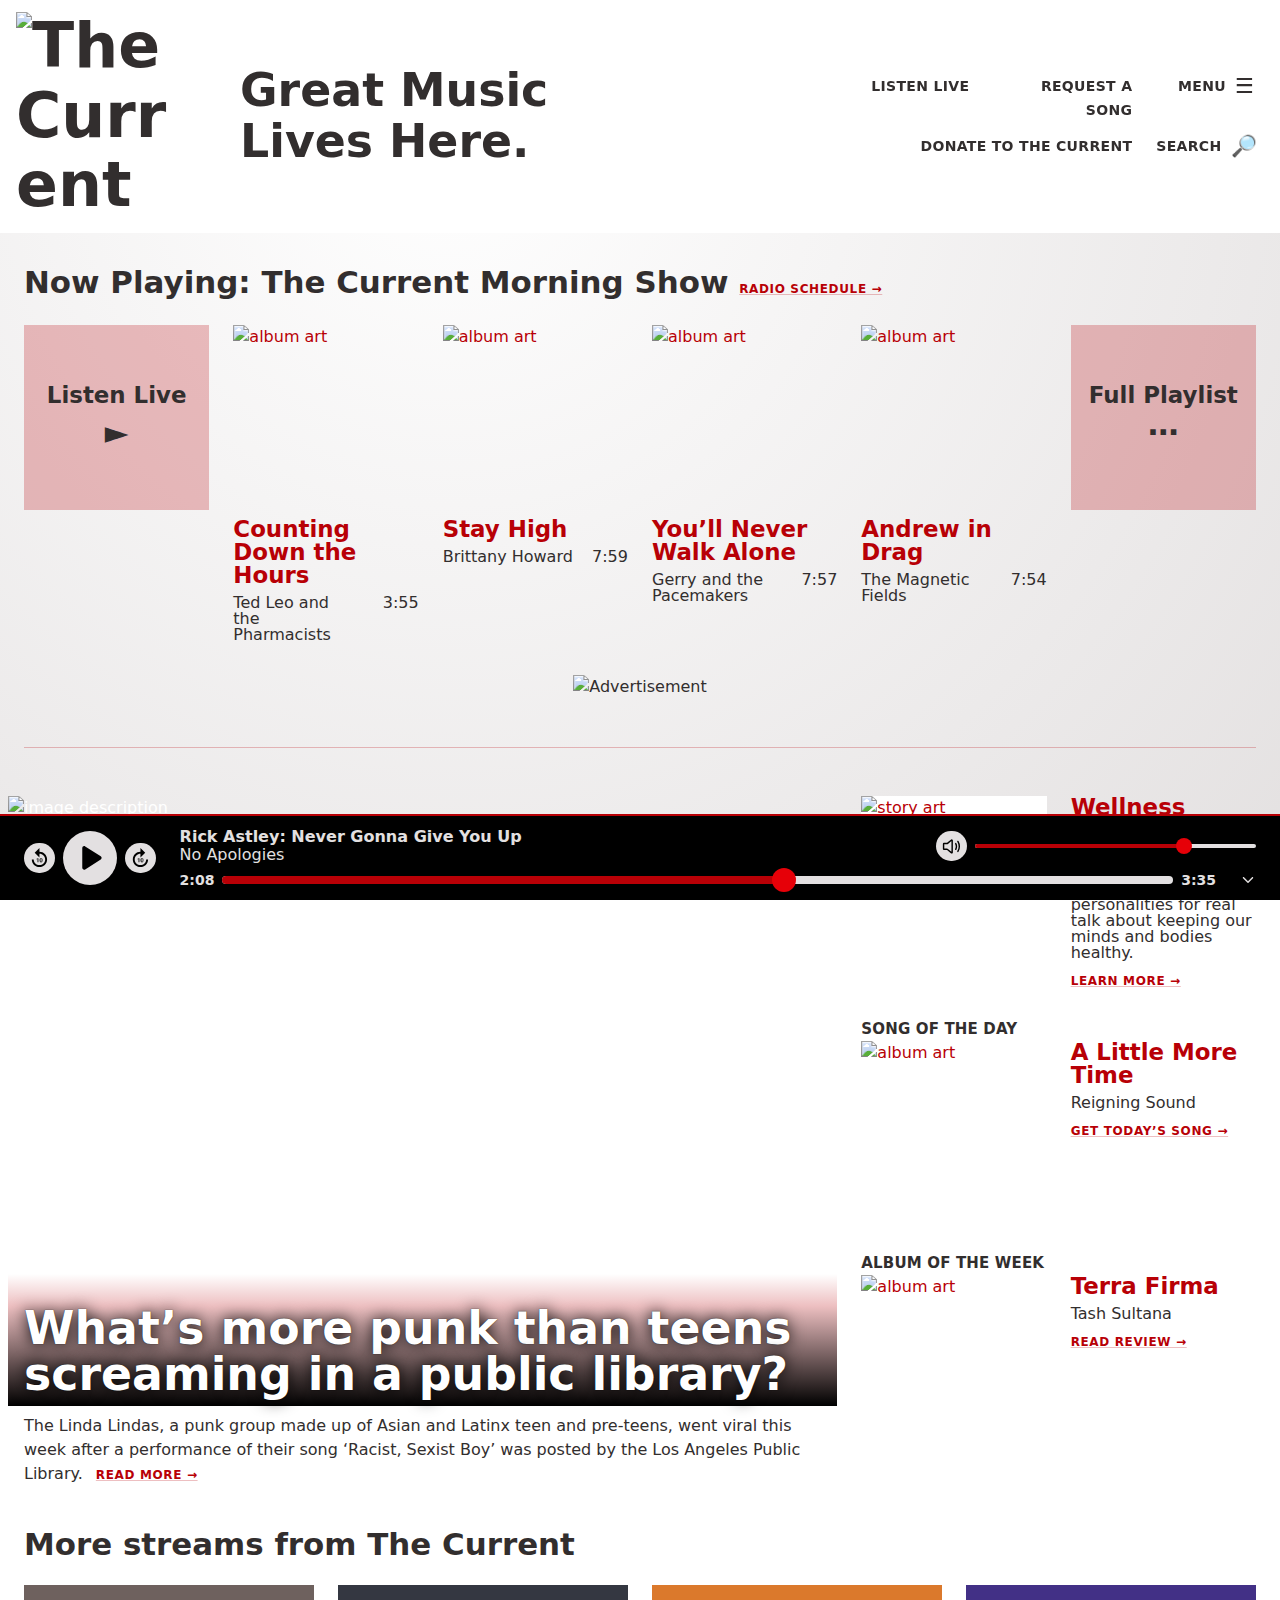
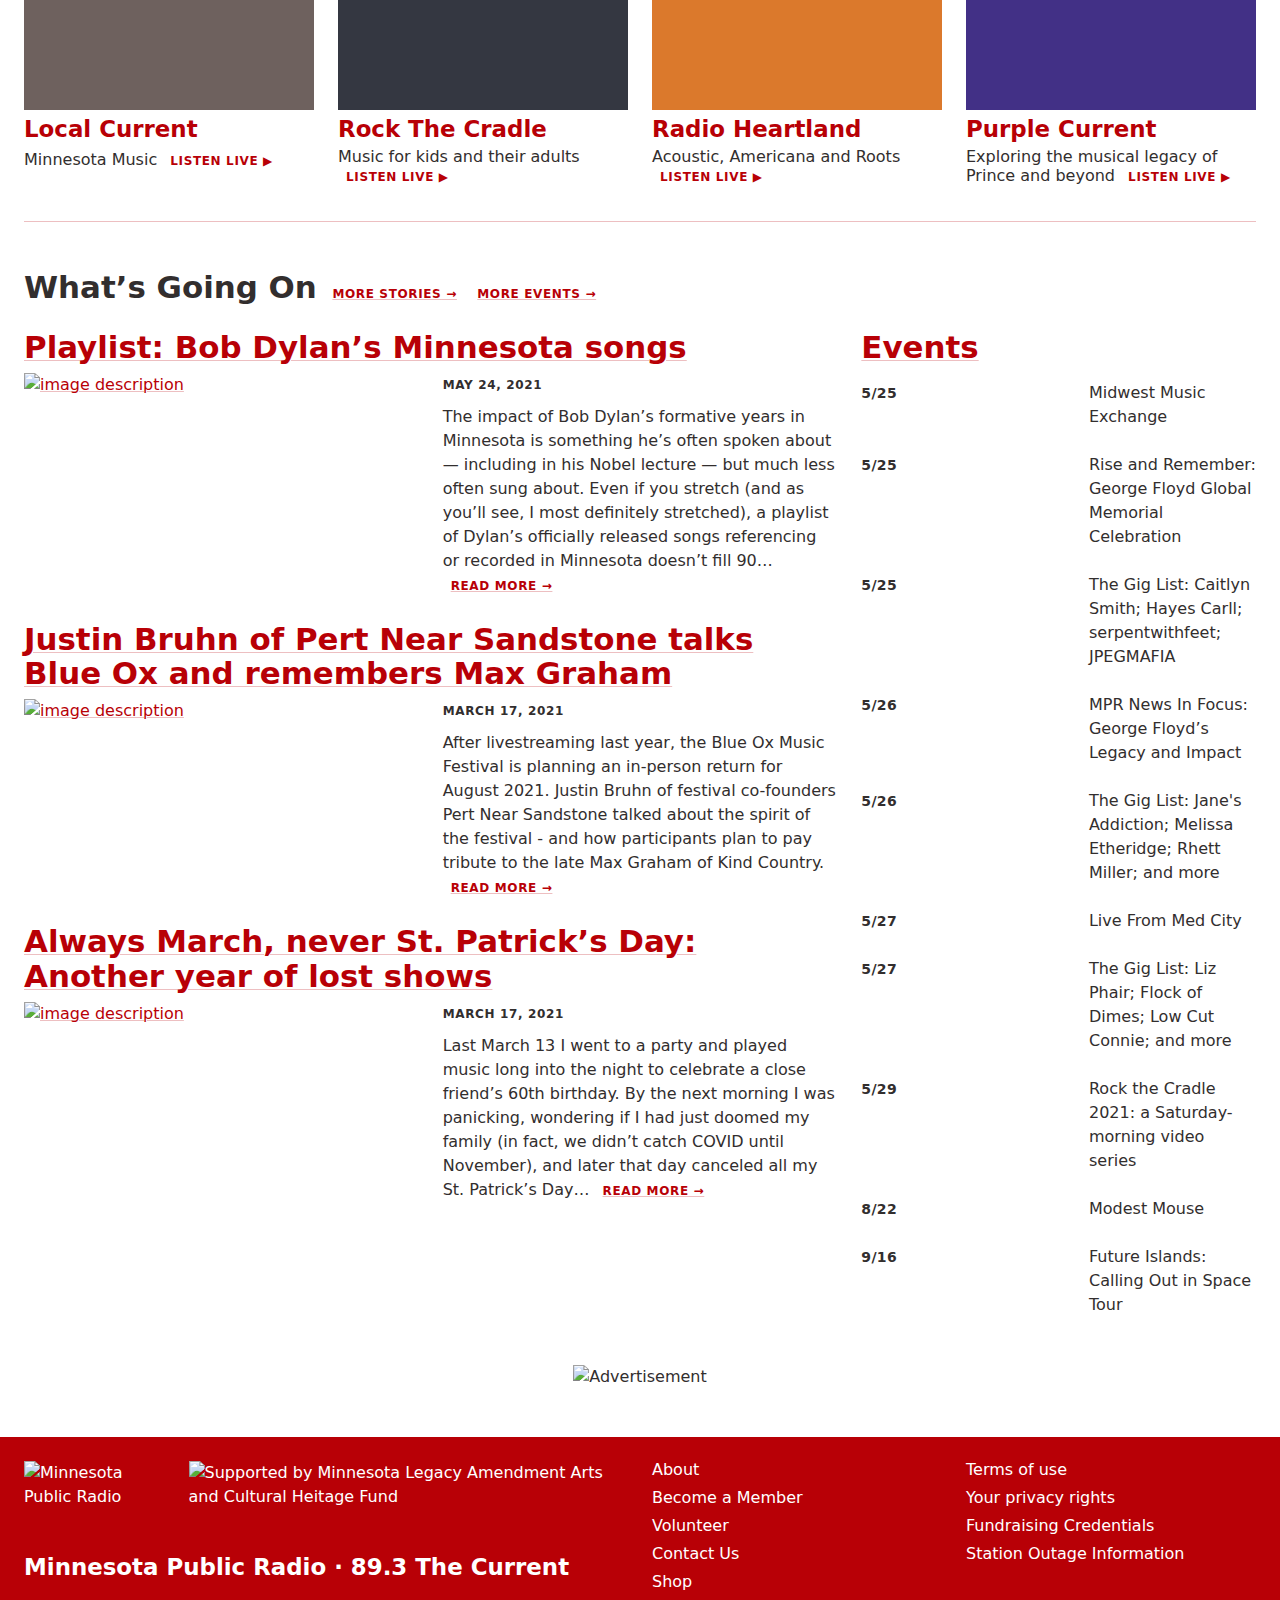
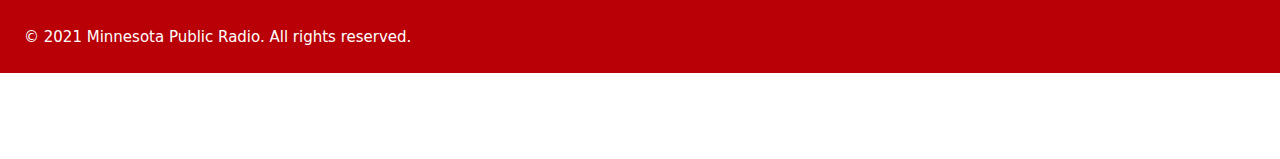
==== thecurrent/index.html @ 36ae05fc "Initial copy of TC mockups" ====
<!DOCTYPE html>
<html lang="en">

<head>
  <meta charset="UTF-8" />
  <meta http-equiv="X-UA-Compatible" content="IE=edge" />
  <meta name="viewport" content="width=device-width, initial-scale=1.0" />
  <title>The Current &middot; Great Music Lives Here</title>
  <link rel="stylesheet" href="styles/base.css" />
  <link rel="icon"
    href="data:image/svg+xml,
    %3csvg xmlns=%22http://www.w3.org/2000/svg%22 viewBox=%220 0 100 100%22%3e
    %3ctext y=%22.9em%22 font-size=%2290%22%3e🤘%3c/text%3e
    %3c/svg%3e"
  />
</head>

<body>
  <header>
    <div class="wrapper">
      <h1 class="current-logo">
        <img src="https://img.apmcdn.org/131bd5762737885e876443f430b65606de27d0df/uncropped/f2032b-20201030-the-current-oval-for-web-placements.jpg" alt="The Current" class="logo" />
      </h1>
      <h1 class="tagline type-large">Great&nbsp;Music Lives&nbsp;Here.</h1>
      <nav class="nav-site type-mini">
        <ul class="nav-site-items">
          <li class="nav-link nav-link-listen"><a href="#">Listen<span class="verbose"> Live</span></a></li>
          <li class="nav-link nav-link-request"><a href="#">Request<span class="verbose"> a Song</span></a></li>
          <li class="nav-link nav-link-donate"><a href="#">Donate<span class="verbose"> to The Current</span></a></li>
          <li class="nav-link nav-link-search"><a href="#"><span class="verbose">Search </span><span class="nav-icon nav-icon-search">🔎</span></a></li>
          <li class="nav-link nav-link-megamenu"><button class="nav-megamenu-open type-mini"><span class="verbose">Menu </span><span class="nav-icon nav-icon-open">☰</span></button></li>
        </ul>
      </nav>
    </div>
  </header>
  <main id="main-content">
    <nav class="nav-homepage type-micro">
      <ul class="nav-homepage-sections">
        <li><a href="#features">Features</a></li>
        <li><a href="#playlist">Playlist</a></li>
        <li><a href="#streams">Streams</a></li>
        <li><a href="#stories">Stories</a></li>
        <li><a href="#events">Events</a></li>
      </ul>
    </nav>
    <div class="wrapper">
      <section class="playlist" id="playlist">
        <h3>
          Now Playing: The Current Morning Show
          <a href="#" class="link-readmore type-micro">Radio schedule</a>
        </h3>
        <ul class="playlist tiles sixup">
          <a href="#">
            <li class="playlist-card playlist-full">
              <h4 class="playlist-title"><span>Listen Live</span><span class="type-large">►</span></h4>
            </li>
          </a>
          <a href="#">
            <li class="playlist-card">
              <h4 class="playlist-title">Counting Down the Hours</h4>
              <div class="playlist-artist">Ted Leo and the Pharmacists</div>
              <div class="playlist-time">3:55</div>
              <div class="playlist-image">
                <img src="https://albumart.publicradio.org/mb/a4/a4d3a0b2-60da-36b9-bfa5-47ecc02b8e96_6b54.jpg"
                  alt="album art" width="400" height="400" />
              </div>
            </li>
          </a>
          <a href="#">
            <li class="playlist-card">
              <h4 class="playlist-title">Stay High</h4>
              <div class="playlist-artist">Brittany Howard</div>
              <div class="playlist-time">7:59</div>
              <div class="playlist-image">
                <img src="https://albumart.publicradio.org/mb/45/4577df3e-7447-43d2-a426-8ab74be0951f_4b08.jpg"
                  alt="album art" width="400" height="400" />
              </div>
            </li>
          </a>
          <a href="#">
            <li class="playlist-card">
              <h4 class="playlist-title">You’ll Never Walk Alone</h4>
              <div class="playlist-artist">Gerry and the Pacemakers</div>
              <div class="playlist-time">7:57</div>
              <div class="playlist-image">
                <img src="https://albumart.publicradio.org/mb/74/74c93faa-e907-339b-bd22-235448de3eb6_2c4f.jpg"
                  alt="album art" width="400" height="400" />
              </div>
            </li>
          </a>
          <a href="#">
            <li class="playlist-card">
              <h4 class="playlist-title">Andrew in Drag</h4>
              <div class="playlist-artist">The Magnetic Fields</div>
              <div class="playlist-time">7:54</div>
              <div class="playlist-image">
                <img src="https://albumart.publicradio.org/mb/4e/4e7061e9-9e64-4b74-bcf6-ec2b5041f7bd_f32d.jpg"
                  alt="album art" width="400" height="400" />
              </div>
            </li>
          </a>
          <a href="#">
            <li class="playlist-card playlist-full">
              <h4 class="playlist-title"><span>Full Playlist</span><span class="type-large">⋯</span></h4>
            </li>
          </a>
        </ul>
      </section>
      <aside class="ad ad-horizontal">
        <div class="advertisement">
          <picture>
            <source srcset="https://via.placeholder.com/728x90?text=728x90+ADVERTISEMENT" media="(min-width: 50rem)" />
            <img src="https://via.placeholder.com/320x50?text=320x50+AD" alt="Advertisement" />
          </picture>
        </div>
      </aside>
      <section class="features" id="features">
        <article class="featured-hero">
          <div class="hero-banner">
            <h2 class="hero-title">
              <a href="#">What’s more punk than teens screaming in a public library?</a>
            </h2>
            <div class="hero-image">
              <a href="#">
                <img
                  src="https://img.apmcdn.org/64fef05b1c206bccfaa9dd44ef3eb60edc268a56/uncropped/cd028f-20210521-the-linda-lindas-at-the-l-a-public-library-958.jpg"
                  alt="image description" />
              </a>
            </div>
          </div>
          <div class="hero-blurb">
            The Linda Lindas, a punk group made up of Asian and Latinx teen
            and pre-teens, went viral this week after a performance of their
            song ‘Racist, Sexist Boy’ was posted by the Los Angeles Public
            Library.
            <a href="#" class="link-readmore type-micro">Read more</a>
          </div>
        </article>
        <article class="featured-discovery">
          <div class="featured-card">
            <h4 class="featured-title"><a href="#">Wellness Wednesday</a></h4>
            <div class="featured-artist"><a href="#">Every Wednesday, host Jill Riley connects with experts and local personalities for real talk about keeping our minds and bodies healthy.</a></div>
            <div class="featured-blurb">
              <a class="link-readmore type-micro" href="#">Learn more</a>
            </div>
            <div class="featured-image">
              <a href="#">
                <img
                  src="https://is5-ssl.mzstatic.com/image/thumb/Podcasts115/v4/ff/46/41/ff4641ed-eae1-3275-398f-70f77f1be794/mza_8873832101749602864.jpg/536x0w.jpg"
                  alt="story art" width="400" height="400" />
              </a>
            </div>
          </div>
        </article>
        <article class="featured-song">
          <h3 class="type-caption">Song of the Day</h3>
          <div class="featured-card">
            <h4 class="featured-title"><a href="#">A Little More Time</a></h4>
            <div class="featured-artist"><a href="#">Reigning Sound</a></div>
            <div class="featured-blurb">
              <a class="link-readmore type-micro" href="#">Get today’s song</a>
            </div>
            <div class="featured-image">
              <a href="#">
                <img
                  src="https://img.apmcdn.org/fba8c2aca37077ad91756019772dc49f04f00140/square/0bcc12-20210316-reigning-sound-1200.jpg"
                  alt="album art" width="400" height="400" />
              </a>
            </div>
          </div>
        </article>
        <article class="featured-album">
          <h3 class="type-caption">Album of the Week</h3>
          <div class="featured-card">
            <h4 class="featured-title"><a href="#">Terra Firma</a></h4>
            <div class="featured-artist"><a href="#">Tash Sultana</a></div>
            <div class="featured-blurb">
              <a class="link-readmore type-micro" href="#">Read review</a>
            </div>
            <div class="featured-image">
              <a href="#">
                <img
                  src="https://img.apmcdn.org/a0b03e97ee931c970d5a6a6fc91283e523136013/square/013bf7-20210304-tash-sultana-terra-firma-1400.jpg"
                  alt="album art" width="400" height="400" />
              </a>
            </div>
          </div>
        </article>
      </section>
      <section class="streams" id="streams">
        <h3>More streams from The Current</h3>
        <ul class="teaser-stream tiles">
          <a href="#">
            <li class="stream-card">
              <h4 class="stream-title">Local Current</h4>
              <div class="stream-description">
                Minnesota Music
                <span data-href="#" class="link-listen type-micro">Listen Live</span>
              </div>
              <div class="stream-image stream-image-local-current"></div>
            </li>
          </a>
          <a href="#">
            <li class="stream-card">
              <h4 class="stream-title">Rock The Cradle</h4>
              <div class="stream-description">
                Music for kids and their adults
                <span data-href="#" class="link-listen type-micro">Listen Live</span>
              </div>
              <div class="stream-image stream-image-rock-the-cradle"></div>
            </li>
          </a>
          <a href="#">
            <li class="stream-card">
              <h4 class="stream-title">Radio Heartland</h4>
              <div class="stream-description">
                Acoustic, Americana and Roots
                <span data-href="#" class="link-listen type-micro">Listen Live</span>
              </div>
              <div class="stream-image stream-image-radio-heartland"></div>
            </li>
          </a>
          <a href="#">
            <li class="stream-card">
              <h4 class="stream-title">Purple Current</h4>
              <div class="stream-description">
                Exploring the musical legacy of Prince and beyond
                <span data-href="#" class="link-listen type-micro">Listen Live</span>
              </div>
              <div class="stream-image stream-image-purple-current"></div>
            </li>
          </a>
        </ul>
      </section>
      <section class="stories-events" id="stories">
        <h3 class="stories-title">
          What’s Going On
          <a href="#" class="link-readmore type-micro">More stories</a>
          <a href="#" class="link-readmore type-micro">More events</a>
        </h3>
        <div class="stories-teaser-list">
          <article class="teaser-story">
            <h3 class="teaser-title">
              <a href="#">Playlist: Bob Dylan’s Minnesota songs</a>
            </h3>
            <div class="teaser-image">
              <a href="#">
                <img
                  src="https://blog.thecurrent.org/wp-content/blogs.dir/9/files/2021/05/Positively-4th-Street-Saint-Paul-sign-602x400.jpg"
                  alt="image description" />
              </a>
            </div>
            <div class="teaser-date type-micro">May 24, 2021</div>
            <div class="teaser-blurb">
              The impact of Bob Dylan’s formative years in Minnesota is something he’s often spoken about — including in
              his Nobel lecture — but much less often sung about. Even if you stretch (and as you’ll see, I most
              definitely stretched), a playlist of Dylan’s officially released songs referencing or recorded in
              Minnesota doesn’t fill 90…
              <a href="#" class="link-readmore type-micro">Read more</a>
            </div>
          </article>
          <article class="teaser-story">
            <h3 class="teaser-title">
              <a href="#">Justin Bruhn of Pert Near Sandstone talks Blue Ox and
                remembers Max Graham</a>
            </h3>
            <div class="teaser-image">
              <a href="#">
                <img
                  src="https://img.apmcdn.org/3c2b3c96ed174e35ada48062406196e3b16ce367/normal/b96ede-20210316-pert-near-sandstone-960.jpg"
                  alt="image description" />
              </a>
            </div>
            <div class="teaser-date type-micro">March 17, 2021</div>
            <div class="teaser-blurb">
              After livestreaming last year, the Blue Ox Music Festival is
              planning an in-person return for August 2021. Justin Bruhn of
              festival co-founders Pert Near Sandstone talked about the spirit
              of the festival - and how participants plan to pay tribute to
              the late Max Graham of Kind Country.
              <a href="#" class="link-readmore type-micro">Read more</a>
            </div>
          </article>
          <article class="teaser-story">
            <h3 class="teaser-title">
              <a href="#">Always March, never St. Patrick’s Day: Another year of lost
                shows</a>
            </h3>
            <div class="teaser-image">
              <a href="#">
                <img src="https://blog.thecurrent.org/wp-content/blogs.dir/9/files/2021/03/David-Perry-602x404.jpg"
                  alt="image description" />
              </a>
            </div>
            <div class="teaser-date type-micro">March 17, 2021</div>
            <div class="teaser-blurb">
              Last March 13 I went to a party and played music long into the
              night to celebrate a close friend’s 60th birthday. By the next
              morning I was panicking, wondering if I had just doomed my
              family (in fact, we didn’t catch COVID until November), and
              later that day canceled all my St. Patrick’s Day…
              <a href="#" class="link-readmore type-micro">Read more</a>
            </div>
          </article>
        </div>
        <div class="events-teaser-list" id="events">
          <h3><a href="#">Events</a></h3>
          <dl>
            <dt>
              <time class="type-mini" datetime="2021-05-25">5/25</time>
            </dt>
            <dd>
              <a href="#" class="event-preview-image">
                <img
                  src="https://img.apmcdn.org/951af0ea1e0e0a520f5f87dce5a013aafbed44cb/uncropped/f1b867-20210517-midwest-music-exchange-2021-2000.jpg"
                  width="160" alt="">
              </a>
              <a href="/events/2021/05/25/7637/midwest-music-exchange">Midwest Music Exchange</a>
            </dd>
            <dt>
              <time class="type-mini" datetime="2021-05-25">5/25</time>
            </dt>
            <dd>
              <a href="#" class="event-preview-image">
                <img
                  src="https://img.apmcdn.org/37174a9d104633a8499af2c4d72539404f4205bc/uncropped/a29b85-20210518-rise-and-remember-poster-1280.jpg"
                  width="160" alt="">
              </a>
              <a href="/events/2021/05/25/7643/rise-and-remember-george-floyd-global-memorial-celebration">Rise and
                Remember: George Floyd Global Memorial
                Celebration</a>
            </dd>
            <dt>
              <time class="type-mini" datetime="2021-05-25">5/25</time>
            </dt>
            <dd>
              <a href="#" class="event-preview-image">
                <img
                  src="https://img.apmcdn.org/47421ac0a34eab64d65aab4164bf0e9c1674b3c5/uncropped/60c978-20180315-caitlyn-smith-performs-at-pledgehouse-at-sxsw-03.jpg"
                  width="160" alt="">
              </a>
              <a href="/events/2021/05/25/7667/the-gig-list-caitlyn-smith-hayes-carll-jpegmafia">The Gig List: Caitlyn
                Smith; Hayes Carll; serpentwithfeet;
                JPEGMAFIA</a>
            </dd>
            <dt>
              <time class="type-mini" datetime="2021-05-26">5/26</time>
            </dt>
            <dd>
              <a href="#" class="event-preview-image">
                <img
                  src="https://img.apmcdn.org/79c6bdb529b45e5beda88c85a276091b2969f2bd/uncropped/6346c5-20210507-infocusgf-1024.jpg"
                  width="160" alt="">
              </a>
              <a href="/events/2021/05/26/7639/mpr-news-in-focus-george-floyds-legacy-and-impact">MPR News In Focus:
                George Floyd’s Legacy and Impact</a>
            </dd>
            <dt>
              <time class="type-mini" datetime="2021-05-26">5/26</time>
            </dt>
            <dd>
              <a href="#" class="event-preview-image">
                <img
                  src="https://img.apmcdn.org/f7a89a899a59dba0dcfed09d98c33818a82f8987/uncropped/c096ed-20210316-jane-s-addiction-performing-onstage-in-2011-2000.jpg"
                  width="160" alt="">
              </a>
              <a href="/events/2021/05/26/7671/the-gig-list-janes-addiction-melissa-etheridge-rhett-miller-and-more">The
                Gig List: Jane's Addiction; Melissa Etheridge; Rhett
                Miller; and more</a>
            </dd>
            <dt>
              <time class="type-mini" datetime="2021-05-27">5/27</time>
            </dt>
            <dd>
              <a href="#" class="event-preview-image">
                <img
                  src="https://img.apmcdn.org/5a34924a4b551a6dd3d41985edf63d59e8c6d837/uncropped/120b3c-20201029-live-from-med-city.jpg"
                  width="160" alt="">
              </a>
              <a href="/events/2021/05/27/7515/live-from-med-city">Live From Med City
              </a>
            </dd>
            <dt>
              <time class="type-mini" datetime="2021-05-27">5/27</time>
            </dt>
            <dd>
              <a href="#" class="event-preview-image">
                <img
                  src="https://img.apmcdn.org/ca58b34ea83456f4a18680ed2cf297dd5c0babba/uncropped/569fad-20180608-liz-phair-performs-at-the-turf-club-in-st-paul-01.jpg"
                  width="160" alt="">
              </a>
              <a href="/events/2021/05/27/7673/the-gig-list-liz-phair-flock-of-dimes-low-cut-connie-and-more">The Gig
                List: Liz Phair; Flock of Dimes; Low Cut Connie; and
                more</a>
            </dd>
            <dt>
              <time class="type-mini" datetime="2021-05-29">5/29</time>
            </dt>
            <dd>
              <a href="#" class="event-preview-image">
                <img
                  src="https://img.apmcdn.org/43f1cfb6e5ceda622138ffefc21ea024c5c0a7f6/uncropped/edb1bd-20210510-virtual-rock-the-cradle-graphic-01-1024.jpg"
                  width="160" alt="">
              </a>
              <a href="/events/2021/05/29/7607/rock-the-cradle-2021-a-saturday-morning-video-series">Rock the Cradle
                2021: a Saturday-morning video series</a>
            </dd>
            <dt>
              <time class="type-mini" datetime="2021-08-22">8/22</time>
            </dt>
            <dd>
              <a href="#" class="event-preview-image">
                <img
                  src="https://img.apmcdn.org/a359bb4edee0d56d9366d551af059e284ff3bb51/uncropped/f9e15f-20180515-modest-mouse-in-duluth.jpg"
                  width="160" alt="">
              </a>
              <a href="/events/2021/08/22/7657/modest-mouse">Modest Mouse </a>
            </dd>
            <dt>
              <time class="type-mini" datetime="2021-09-16">9/16</time>
            </dt>
            <dd>
              <a href="#" class="event-preview-image">
                <img
                  src="https://img.apmcdn.org/3ae24059f931f9f00ed67d30289932998236e35a/widescreen/a61e96-20210310-future-islands-2020-press-photo-800.jpg"
                  width="160" alt="">
              </a>
              <a href="/events/2021/09/16/7655/future-islands-calling-out-in-space-tour">Future Islands: Calling Out in
                Space Tour</a>
            </dd>
          </dl>
        </div>
      </section>
      <aside class="ad ad-horizontal">
        <div class="advertisement">
          <picture>
            <source srcset="https://via.placeholder.com/728x90?text=728x90+ADVERTISEMENT" media="(min-width: 50rem)" />
            <img src="https://via.placeholder.com/320x50?text=320x50+AD" alt="Advertisement" />
          </picture>
        </div>
      </aside>
    </div>
  </main>
  <footer>
    <div class="wrapper">
      <div class="footer-logo">
        <a href="https://www.mpr.org/">
          <img src="https://www.mprnews.org/mpr-logo-footer.svg"
            alt="Minnesota Public Radio" />
        </a>
        <a href="https://www.mpr.org/public/legacy-amendment-projects">
          <img src="https://kyigt1bcans3ofli94di0kch-wpengine.netdna-ssl.com/wp-content/themes/thecurrent/images/legacy.png"
            alt="Supported by Minnesota Legacy Amendment Arts and Cultural Heitage Fund" />
        </a>
      </div>
      <div class="footer-station-id type-hefty">
        <a href="https://thecurrent.org/">Minnesota&nbsp;Public&nbsp;Radio &middot; 89.3&nbsp;The&nbsp;Current</a>
      </div>
      <ul class="footer-stationinfo-a">
        <li>
          <a href="/about">About</a>
        </li>
        <li>
          <a href="https://support.mpr.org/current-web">Become a Member</a>
        </li>
        <li>
          <a href="http://www.mpr.org/volunteer">Volunteer</a>
        </li>
        <li>
          <a href="https://www.mpr.org/contact">Contact Us</a>
        </li>
        <li>
          <a href="https://www.publicmediamarket.org/collections/the-current">Shop</a>
        </li>
      </ul>
      <ul class="footer-stationinfo-b">
        <li>
          <a href="https://www.americanpublicmedia.org/terms/">Terms of use</a>
        </li>
        <li>
          <a href="https://www.americanpublicmedia.org/privacy/">Your privacy rights</a>
        </li>
        <li>
          <a href="http://www.mpr.org/support/fundraising-credentials">Fundraising Credentials</a>
        </li>
        <li>
          <a href="https://www.mpr.org/station-outages?the-current">
            Station Outage Information</a>
        </li>
      </ul>
      <div class="footer-copyright type-caption">
        &copy; 2021 Minnesota Public Radio. All rights reserved.
      </div>
    </div>
  </footer>
  <aside class="audio-player">
    <div class="wrapper">
      <div class="playerWrapper">
        <div class="playerColumn1">
          <div class="playerControls"><button class="iconButton" type="button" data-skip-back="10"><span
                class="player_replay"><svg class="icon icon-next " width="1em" height="1em" viewBox="0 0 24 24"
                  xmlns="http://www.w3.org/2000/svg" xmlns:xlink="http://www.w3.org/1999/xlink">
                  <path
                    d="M12.6,15.6c0.2,0.1,0.3,0.2,0.5,0.3c0.2,0.1,0.4,0.1,0.6,0.1s0.4-0.1,0.6-0.1s0.5-0.3,0.5-0.3l0.3-0.6 c0.1-0.2,0.1-0.5,0.1-0.8v-0.7c0-0.3,0-0.5-0.1-0.8c-0.1-0.3-0.1-0.5-0.3-0.6c-0.2-0.1-0.3-0.2-0.5-0.3c-0.2-0.1-0.4-0.1-0.6-0.1 s-0.4,0.1-0.6,0.1c-0.2,0-0.5,0.3-0.5,0.3l-0.3,0.6c-0.1,0.2-0.1,0.5-0.1,0.8v0.7c0,0.3,0,0.5,0.1,0.8 C12.4,15.3,12.4,15.5,12.6,15.6z M13.1,12.9c0-0.1,0.1-0.3,0.1-0.3l0.2-0.2c0.1-0.1,0.2-0.1,0.3-0.1c0.1,0,0.2,0,0.3,0.1 c0.1,0.1,0.2,0.1,0.2,0.2c0,0.1,0.1,0.3,0.1,0.3v0.5v1.5c0,0.1-0.1,0.3-0.1,0.3L14,15.4c-0.1,0.1-0.2,0.1-0.3,0.1 c-0.1,0-0.2,0-0.3-0.1c-0.1-0.1-0.2-0.1-0.2-0.2c0-0.1-0.1-0.3-0.1-0.3V12.9z">
                  </path>
                  <path
                    d="M12,5V1L7,6l5,5V7c3.3,0,6,2.7,6,6s-2.7,6-6,6s-6-2.7-6-6H4c0,4.4,3.6,8,8,8s8-3.6,8-8S16.4,5,12,5z">
                  </path>
                  <polygon points="10.9,16 10.9,11.7 10.8,11.7 9,12.3 9,13 10,12.7 10,16 "></polygon>
                </svg><span class="invisible">Replay 10 Seconds</span></span></button><button
              class="playPauseButton js-player-play" type="button" aria-label="Play"><span class="player-play"><svg
                  width="1em" height="1em" class="icon icon-play " viewBox="0 0 24 24"
                  xmlns="http://www.w3.org/2000/svg" xmlns:xlink="http://www.w3.org/1999/xlink">
                  <path
                    d="M8 6.82v10.36c0 .79.87 1.27 1.54.84l8.14-5.18c.62-.39.62-1.29 0-1.69L9.54 5.98C8.87 5.55 8 6.03 8 6.82z">
                  </path>
                </svg><span class="invisible">Play</span></span><span class="player-pause"><svg width="1em" height="1em"
                  class="icon icon-pause " viewBox="0 0 24 24" xmlns="http://www.w3.org/2000/svg"
                  xmlns:xlink="http://www.w3.org/1999/xlink">
                  <path
                    d="M8 19c1.1 0 2-.9 2-2V7c0-1.1-.9-2-2-2s-2 .9-2 2v10c0 1.1.9 2 2 2zm6-12v10c0 1.1.9 2 2 2s2-.9 2-2V7c0-1.1-.9-2-2-2s-2 .9-2 2z">
                  </path>
                </svg><span class="invisible">Pause</span></span></button><button class="iconButton" type="button"
              data-skip-forward="10"><span class="player_forward"><svg class="icon icon-next " width="1em" height="1em"
                  viewBox="0 0 24 24" xmlns="http://www.w3.org/2000/svg" xmlns:xlink="http://www.w3.org/1999/xlink">
                  <path
                    d="M12,19c-3.3,0-6-2.7-6-6s2.7-6,6-6v4l5-5l-5-5v4c-4.4,0-8,3.6-8,8s3.6,8,8,8s8-3.6,8-8h-2C18,16.3,15.3,19,12,19z">
                  </path>
                  <path
                    d="M14.7,12.1c-0.2-0.1-0.3-0.2-0.5-0.3c-0.2-0.1-0.4-0.1-0.6-0.1c-0.2,0-0.4,0.1-0.6,0.1s-0.5,0.3-0.5,0.3l-0.3,0.6 c-0.1,0.2-0.1,0.5-0.1,0.8v0.7c0,0.3,0,0.5,0.1,0.8c0.1,0.3,0.1,0.5,0.3,0.6c0.2,0.1,0.3,0.2,0.5,0.3c0.2,0.1,0.4,0.1,0.6,0.1 c0.2,0,0.4-0.1,0.6-0.1s0.5-0.3,0.5-0.3L15,15c0.1-0.2,0.1-0.5,0.1-0.8v-0.7c0-0.3,0-0.5-0.1-0.8S14.9,12.2,14.7,12.1z M14.3,13.4 v1.5c0,0.1-0.1,0.3-0.1,0.3L14,15.4c-0.1,0.1-0.2,0.1-0.3,0.1c-0.1,0-0.2,0-0.3-0.1c-0.1-0.1-0.2-0.1-0.2-0.2c0-0.1-0.1-0.3-0.1-0.3 v-2c0-0.1,0.1-0.3,0.1-0.3l0.2-0.2c0.1-0.1,0.2-0.1,0.3-0.1c0.1,0,0.2,0,0.3,0.1c0.1,0.1,0.2,0.1,0.2,0.2c0,0.1,0.1,0.3,0.1,0.3 V13.4z">
                  </path>
                  <polygon points="10.8,16 10.9,16 10.9,11.7 10.8,11.7 9,12.3 9,13 10,12.7 10,16 "></polygon>
                </svg><span class="invisible">Forward 10 Seconds</span></span></button></div>
        </div>
        <div class="playerColumn2">
          <div class="textSection">
            <div class="player_title js-player-title">
              <div class="player_titleInner">
                <strong><span>Rick Astley: Never Gonna Give You Up</span></strong>
              </div>
            </div>
            <div class="player_subhead">No Apologies</div>
          </div>
        </div>
        <div class="playerColumn3">
          <div class="progressBarContainer">
            <div class="player_time player_time-current js-player-currentTime">2:08</div>
            <div class="progressBarControls js-player-timeline">
              <div class="progressBar">
                <div class="timelineBg"></div>
                <div class="currentProgress player_timeline_progress js-player-progress" style="width: 59.5%;"></div>
                <div class="player_timeline_buffered js-player-buffered">
                  <div style="left: 0%; width: 100%;"></div>
                </div>
                <div class="player_timeline_loading"></div>
              </div>
            </div>
            <div class="player_time player_time-right player_time-duration js-player-duration">3:35
            </div>
          </div>
        </div>
        <div class="playerColumn4">
          <div class="volumeBarContainer player_controlsSecondary"><button class="iconButtonVolume js-player-mute"
              type="button"><span class="player_volume player_btn-medium "><svg stroke="currentColor"
                  fill="currentColor" stroke-width="0" viewBox="0 0 512 512" height="1em" width="1em"
                  xmlns="http://www.w3.org/2000/svg">
                  <path fill="none" stroke-linecap="round" stroke-linejoin="round" stroke-width="32"
                    d="M157.65 192H88a8 8 0 00-8 8v112a8 8 0 008 8h69.65a16 16 0 0110.14 3.63l91.47 75a8 8 0 0012.74-6.46V119.83a8 8 0 00-12.74-6.44l-91.47 75a16 16 0 01-10.14 3.61zM352 320c9.74-19.41 16-40.81 16-64 0-23.51-6-44.4-16-64m48 176c19.48-34 32-64 32-112s-12-77.7-32-112">
                  </path>
                </svg><span class="invisible">Mute Sound</span></span><span class="player_mute player_btn-medium"><svg
                  stroke="currentColor" fill="currentColor" stroke-width="0" viewBox="0 0 512 512" height="1em"
                  width="1em" xmlns="http://www.w3.org/2000/svg">
                  <path fill="none" stroke-linecap="round" stroke-miterlimit="10" stroke-width="32" d="M416 432L64 80">
                  </path>
                  <path
                    d="M224 136.92v33.8a4 4 0 001.17 2.82l24 24a4 4 0 006.83-2.82v-74.15a24.53 24.53 0 00-12.67-21.72 23.91 23.91 0 00-25.55 1.83 8.27 8.27 0 00-.66.51l-31.94 26.15a4 4 0 00-.29 5.92l17.05 17.06a4 4 0 005.37.26zm0 238.16l-78.07-63.92a32 32 0 00-20.28-7.16H64v-96h50.72a4 4 0 002.82-6.83l-24-24a4 4 0 00-2.82-1.17H56a24 24 0 00-24 24v112a24 24 0 0024 24h69.76l91.36 74.8a8.27 8.27 0 00.66.51 23.93 23.93 0 0025.85 1.69A24.49 24.49 0 00256 391.45v-50.17a4 4 0 00-1.17-2.82l-24-24a4 4 0 00-6.83 2.82zM125.82 336zM352 256c0-24.56-5.81-47.88-17.75-71.27a16 16 0 00-28.5 14.54C315.34 218.06 320 236.62 320 256q0 4-.31 8.13a8 8 0 002.32 6.25l19.66 19.67a4 4 0 006.75-2A146.89 146.89 0 00352 256zm64 0c0-51.19-13.08-83.89-34.18-120.06a16 16 0 00-27.64 16.12C373.07 184.44 384 211.83 384 256c0 23.83-3.29 42.88-9.37 60.65a8 8 0 001.9 8.26l16.77 16.76a4 4 0 006.52-1.27C410.09 315.88 416 289.91 416 256z">
                  </path>
                  <path
                    d="M480 256c0-74.26-20.19-121.11-50.51-168.61a16 16 0 10-27 17.22C429.82 147.38 448 189.5 448 256c0 47.45-8.9 82.12-23.59 113a4 4 0 00.77 4.55L443 391.39a4 4 0 006.4-1C470.88 348.22 480 307 480 256z">
                  </path>
                </svg><span class="invisible">Unmute Sound</span></span></button>
            <div class="volumeBarControls js-player-volume" data-volume-direction="h">
              <div class="volumeBar">
                <div class="currentProgress js-player-volume-current" style="width: 75%;"></div>
              </div>
            </div>
          </div>
        </div>
        <div class="stickyPlayerButton"><svg stroke="currentColor" fill="currentColor" stroke-width="0"
            viewBox="0 0 512 512" height="1em" width="1em" xmlns="http://www.w3.org/2000/svg"
            style="vertical-align: middle;">
            <path
              d="M256 294.1L383 167c9.4-9.4 24.6-9.4 33.9 0s9.3 24.6 0 34L273 345c-9.1 9.1-23.7 9.3-33.1.7L95 201.1c-4.7-4.7-7-10.9-7-17s2.3-12.3 7-17c9.4-9.4 24.6-9.4 33.9 0l127.1 127z">
            </path>
          </svg></div>
        <!-- <div id="adioBg" class="mobileImageLeft"></div> -->
      </div>
    </div>
  </aside>
  <div id="megamenu" class="nav-megamenu nav-megamenu-off">
    <div class="nav-megamenu-modal">
      <button class="nav-megamenu-close"><span class="nav-icon nav-icon-close">✖︎</span></button>
      <div class="nav-megamenu-contents">
        <nav class="nav-megamenu-block">
          <h4><a href="#">Podcasts</a></h4>
          <ul>
            <li><a href="#">Song of the Day</a></li>
            <li><a href="#">Wellness Wednesday</a></li>
            <li><a href="#">Music News</a></li>
            <li><a href="#">Rewind</a></li>
          </ul>
        </nav>
        <nav class="nav-megamenu-block">
          <h4><a href="#">Curated Streams</a></h4>
          <ul>
            <li><a href="#">Purple Current</a></li>
            <li><a href="#">Radio Heartland</a></li>
            <li><a href="#">Local Current</a></li>
            <li><a href="#">Rock the Cradle</a></li>
          </ul>
        </nav>
        <nav class="nav-megamenu-block">
          <h4><a href="#">Shows</a></h4>
          <ul>
            <li><a href="#">Teenage Kicks</a></li>
            <li><a href="#">Time Machine Tuesday</a></li>
            <li><a href="#">9:30 Coffee Break</a></li>
            <li><a href="#">More…</a></li>
          </ul>
        </nav>
        <nav class="nav-megamenu-block">
          <ul>
            <li><a href="#">Watch Sessions and&nbsp;more</a></li>
            <li><a href="#">Events</a></li>
            <li><a href="#">Hosts</a></li>
            <li><a href="#">Newsletters</a></li>
            <li><a href="#">How To Listen</a></li>
          </ul>
        </nav>
      </div>
    </div>
    <div class="nav-megamenu-backdrop"></div>
  </div>
  <script src="js/scrollDetect.js"></script>
  <script src="js/megaMenu.js"></script>
</body>

</html>
---- thecurrent/styles/base.css ----
@charset 'utf-8';

/* Baseline styles */
@import url(sanitize.css);
@import 'vars/type.css';
@import 'vars/color.css';
@import 'vars/time.css';
@import url(layout.css);
@import 'typography.css';

/* Component styles */
@import url(module/audio-player.css);
@import url(module/features.css);
@import url(module/header.css);
@import url(module/hero.css);
@import url(module/home-nav.css);
@import url(module/tiles.css);
@import url(module/teasers.css);
@import url(module/footer.css);
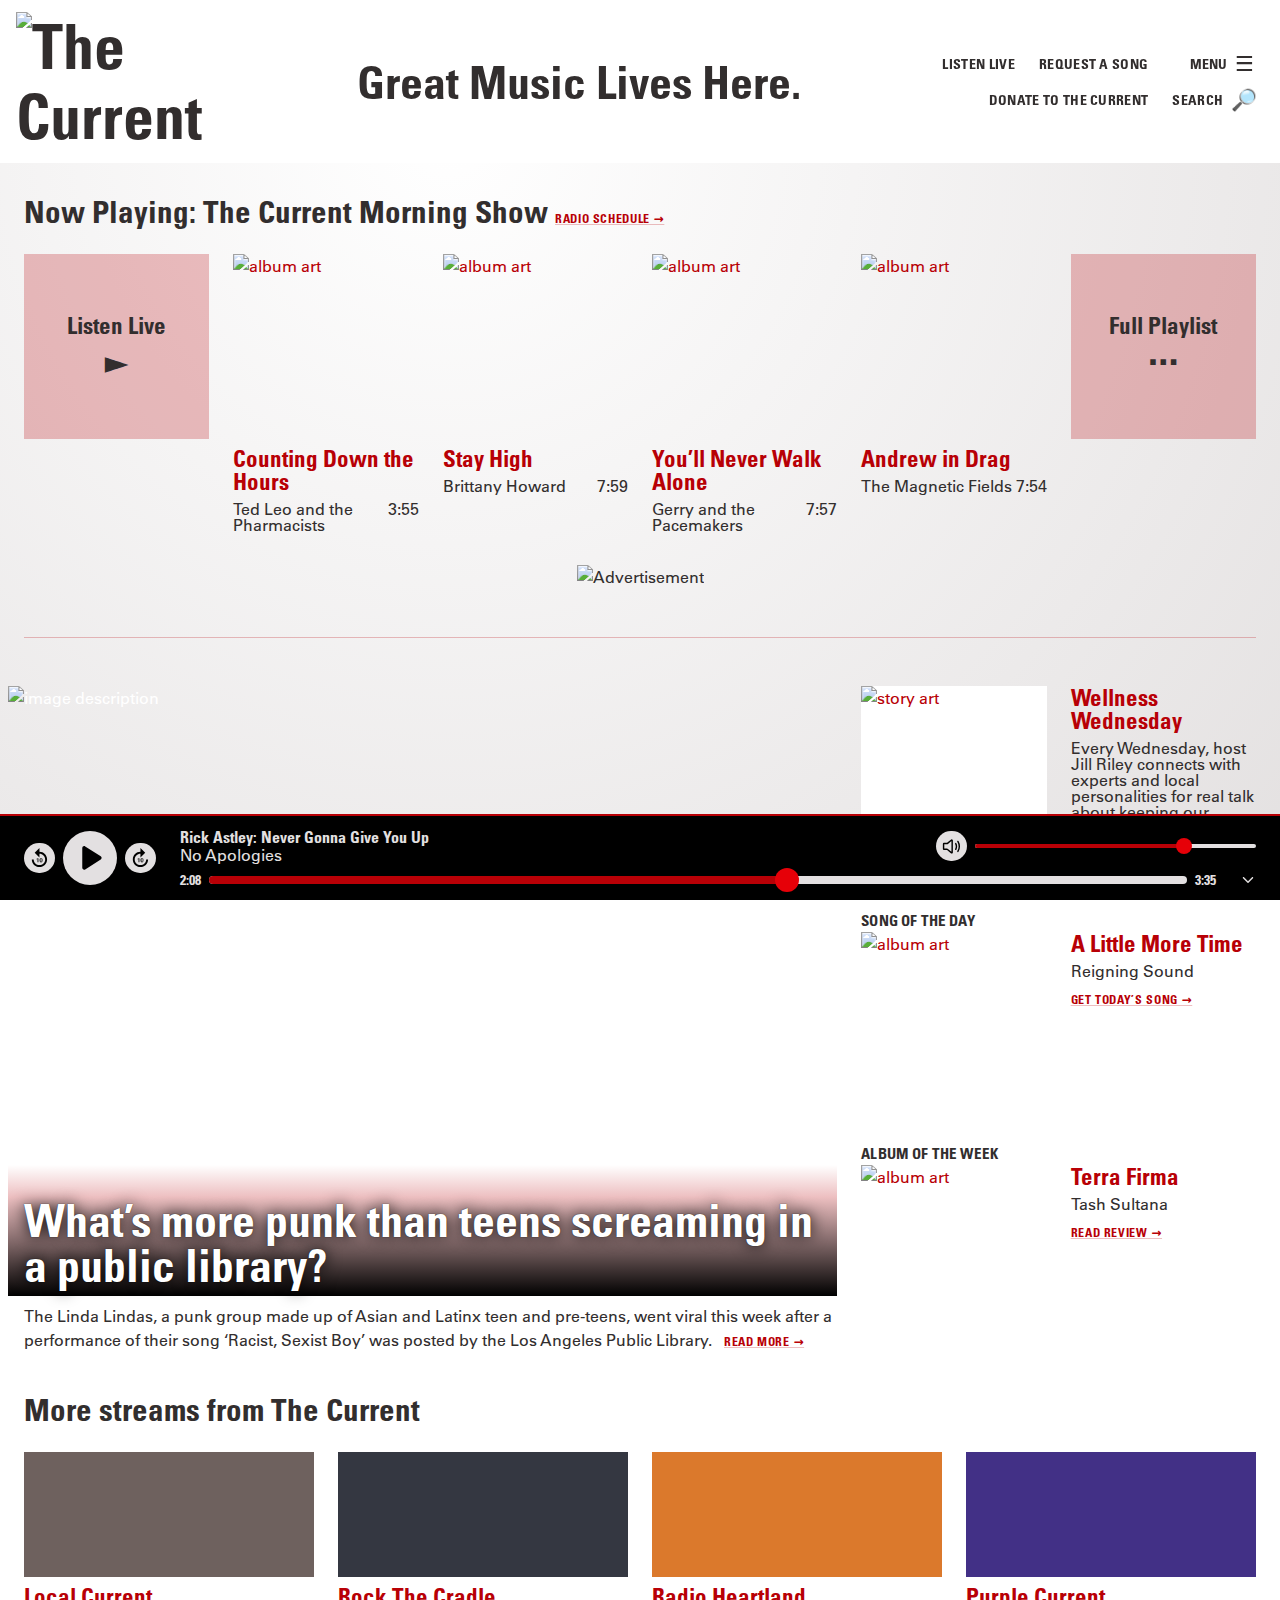
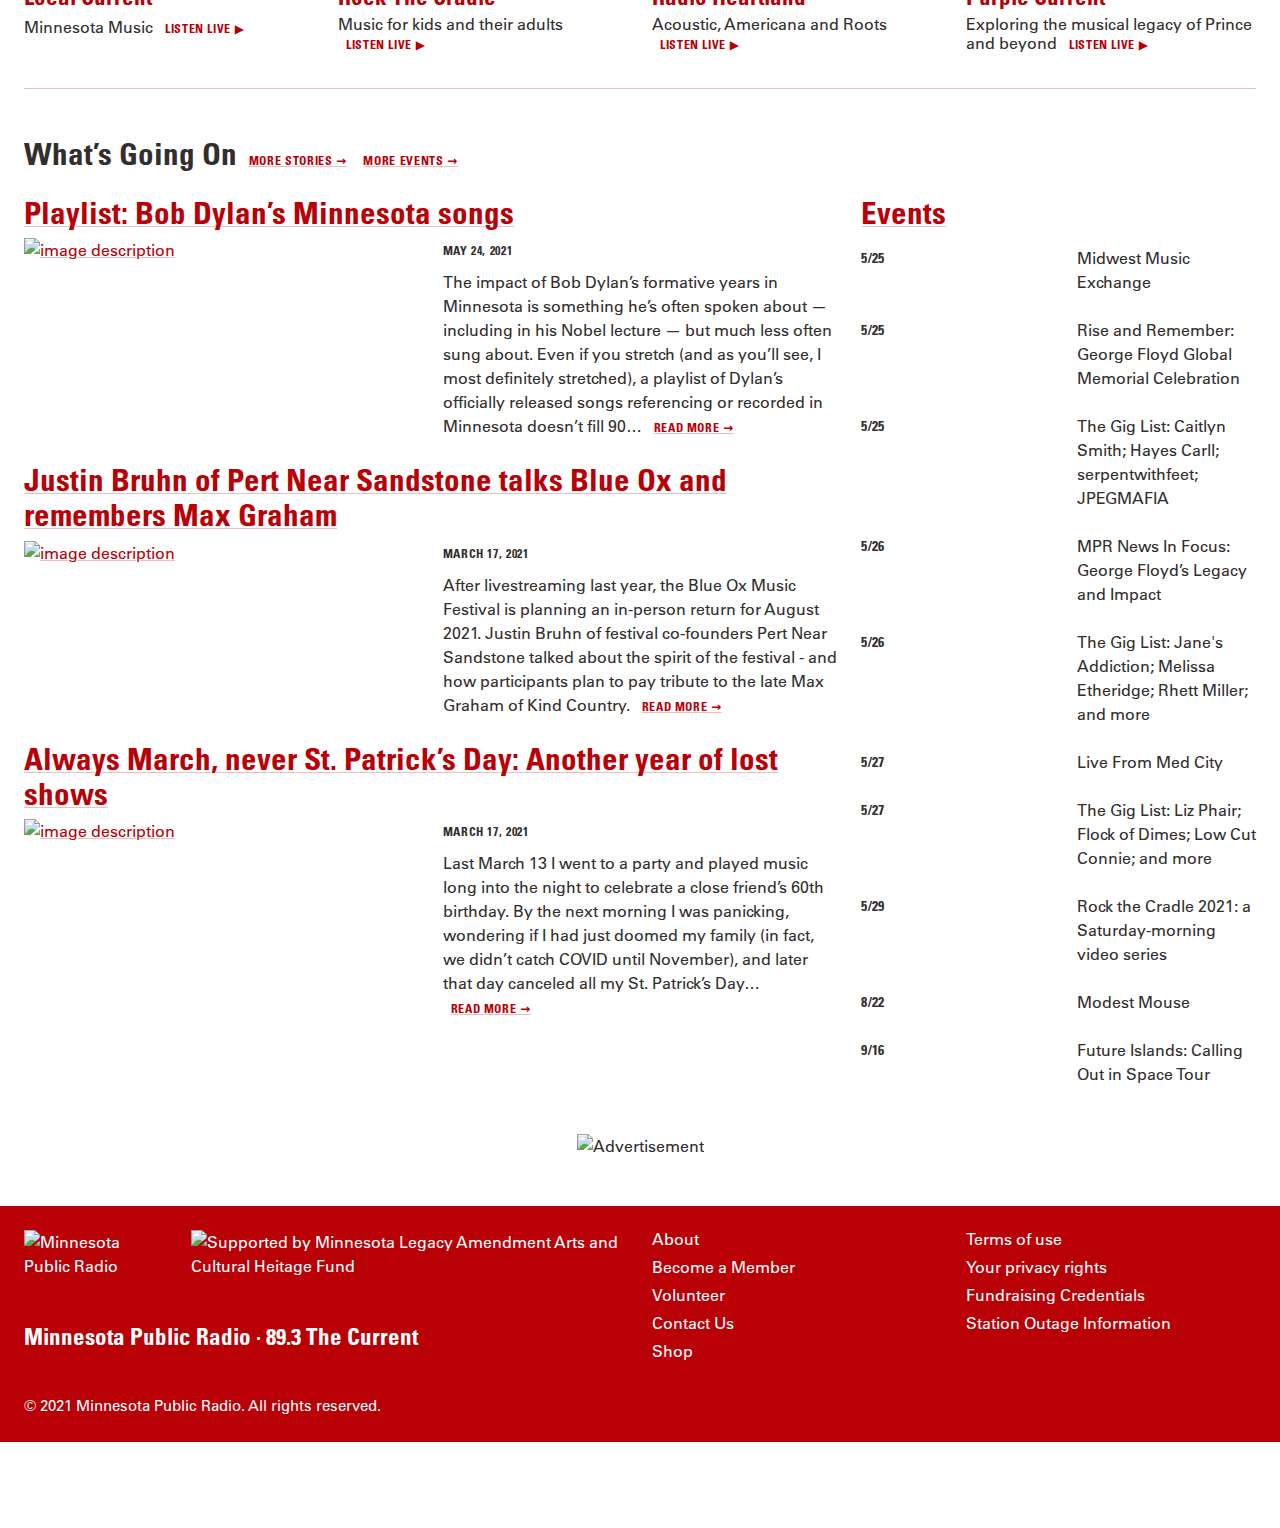
==== commit bcddca9a: "Exclude robots" ====
--- a/thecurrent/index.html
+++ b/thecurrent/index.html
@@ -5,6 +5,7 @@
   <meta charset="UTF-8" />
   <meta http-equiv="X-UA-Compatible" content="IE=edge" />
   <meta name="viewport" content="width=device-width, initial-scale=1.0" />
+  <meta name=“robots” content=“​noindex, nofollow” />
   <title>The Current &middot; Great Music Lives Here</title>
   <link rel="stylesheet" href="styles/base.css" />
   <link rel="icon"
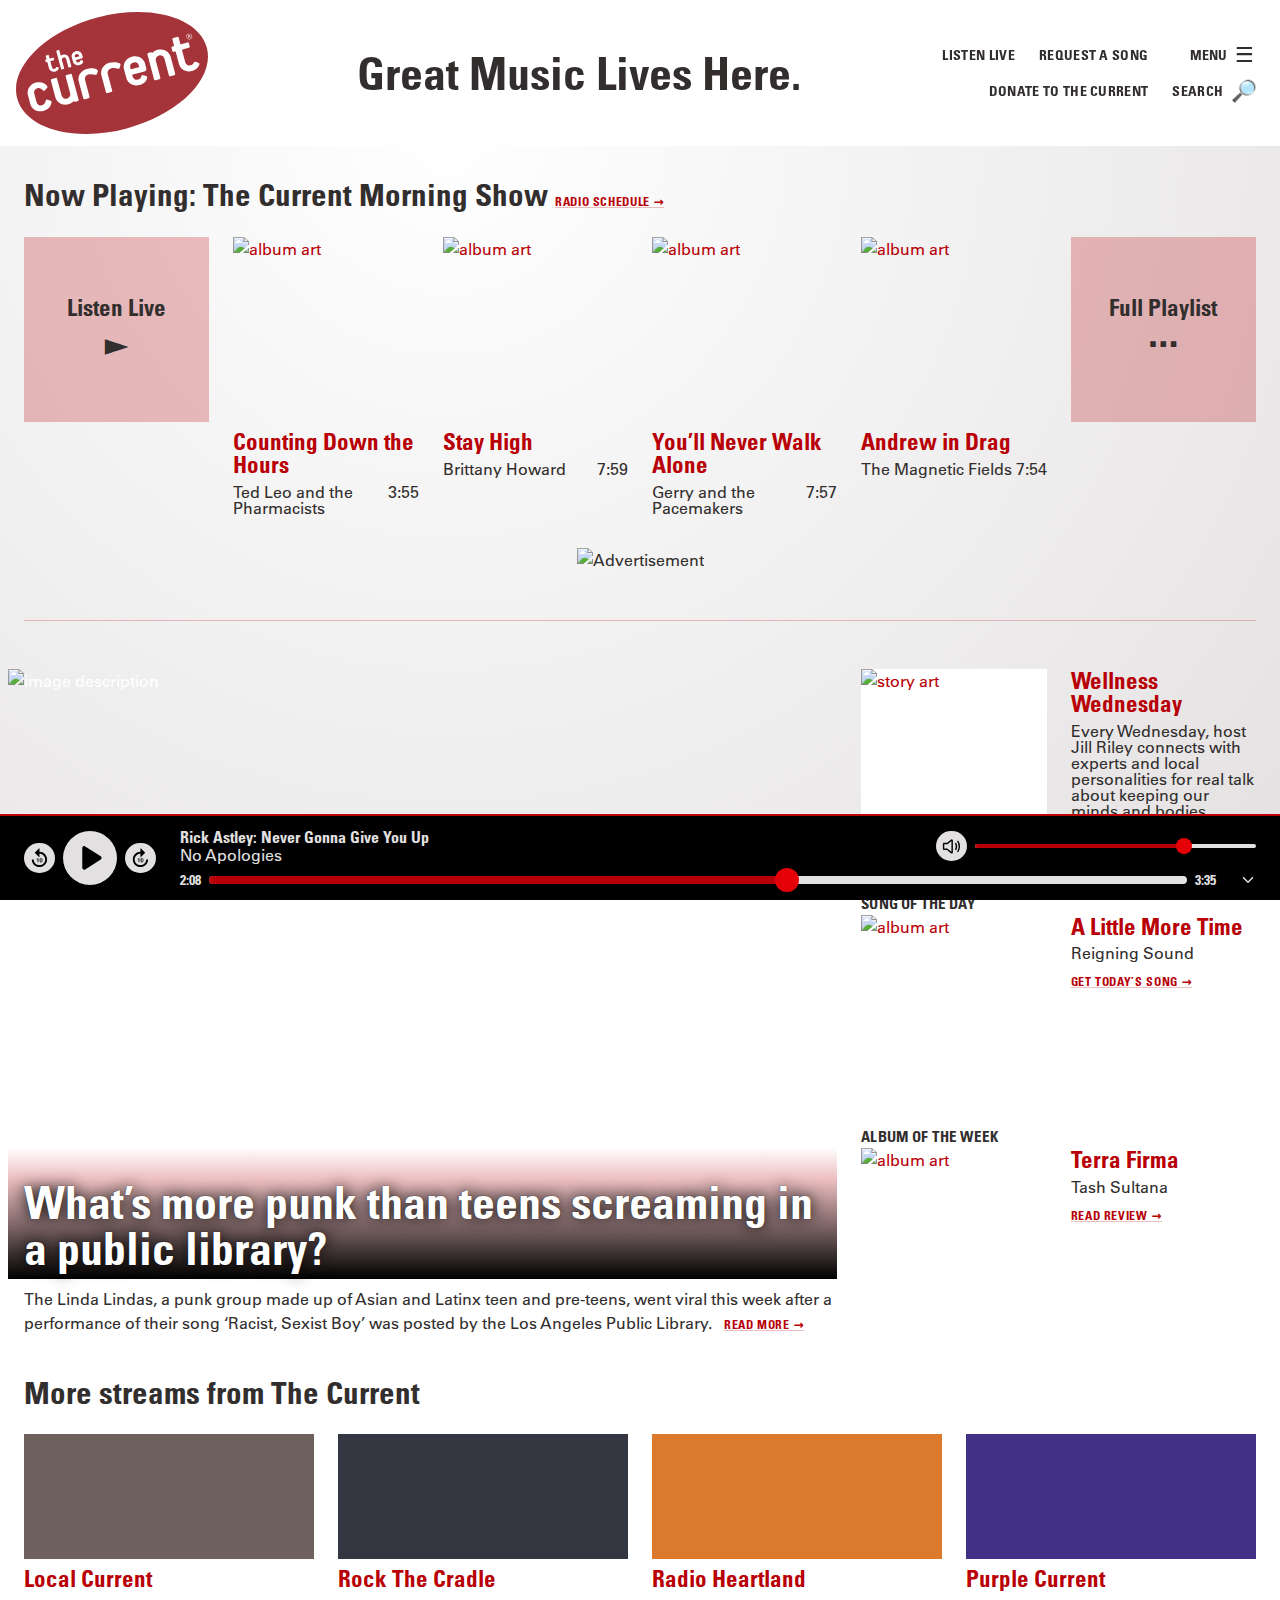
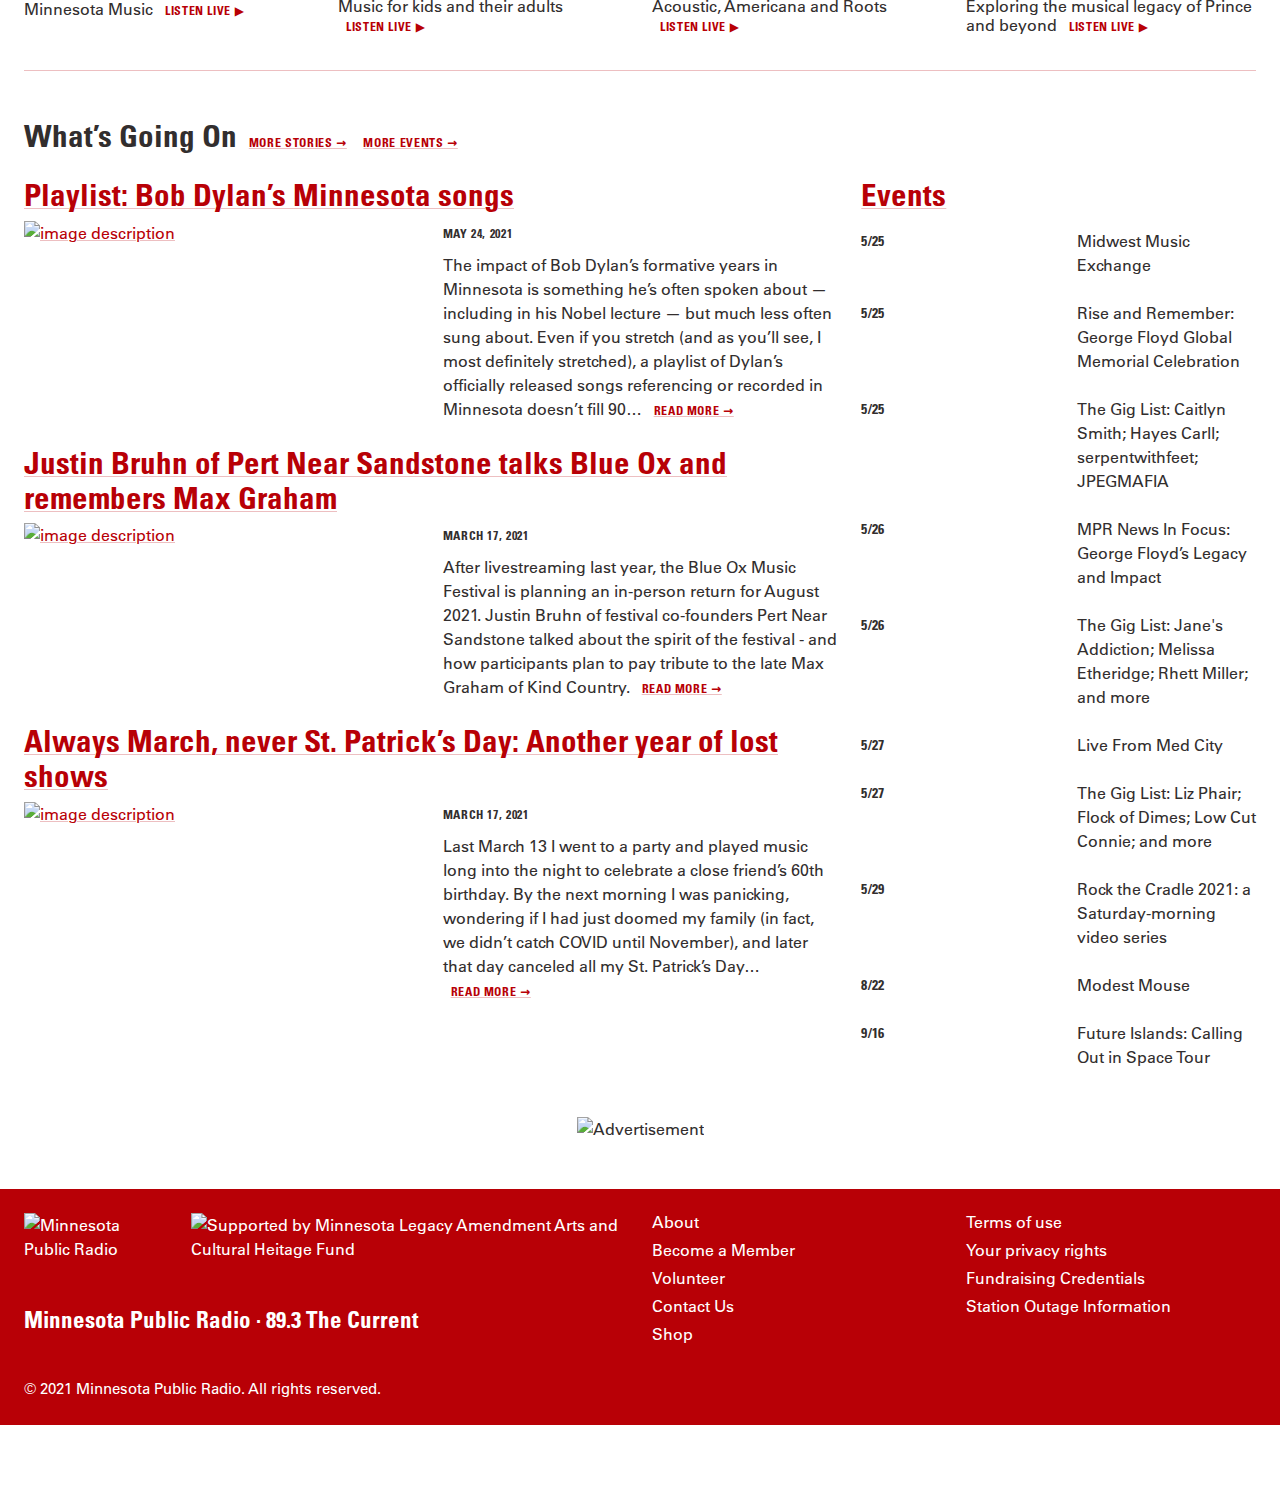
==== commit 3249b8d5: "Update logos and favicon" ====
--- a/thecurrent/index.html
+++ b/thecurrent/index.html
@@ -8,19 +8,17 @@
   <meta name=“robots” content=“​noindex, nofollow” />
   <title>The Current &middot; Great Music Lives Here</title>
   <link rel="stylesheet" href="styles/base.css" />
-  <link rel="icon"
-    href="data:image/svg+xml,
-    %3csvg xmlns=%22http://www.w3.org/2000/svg%22 viewBox=%220 0 100 100%22%3e
-    %3ctext y=%22.9em%22 font-size=%2290%22%3e🤘%3c/text%3e
-    %3c/svg%3e"
-  />
+  <link rel="icon" href="favicon.ico" />
+  <link rel="icon" href="icon.svg" type="image/svg+xml" />
+  <link rel="apple-touch-icon" href="apple-touch-icon.png" />
+  <link rel="manifest" href="manifest.webmanifest" />
 </head>
 
 <body>
   <header>
     <div class="wrapper">
       <h1 class="current-logo">
-        <img src="https://img.apmcdn.org/131bd5762737885e876443f430b65606de27d0df/uncropped/f2032b-20201030-the-current-oval-for-web-placements.jpg" alt="The Current" class="logo" />
+        <img src="images/the-current-logo.svg" alt="The Current" class="logo" />
       </h1>
       <h1 class="tagline type-large">Great&nbsp;Music Lives&nbsp;Here.</h1>
       <nav class="nav-site type-mini">
